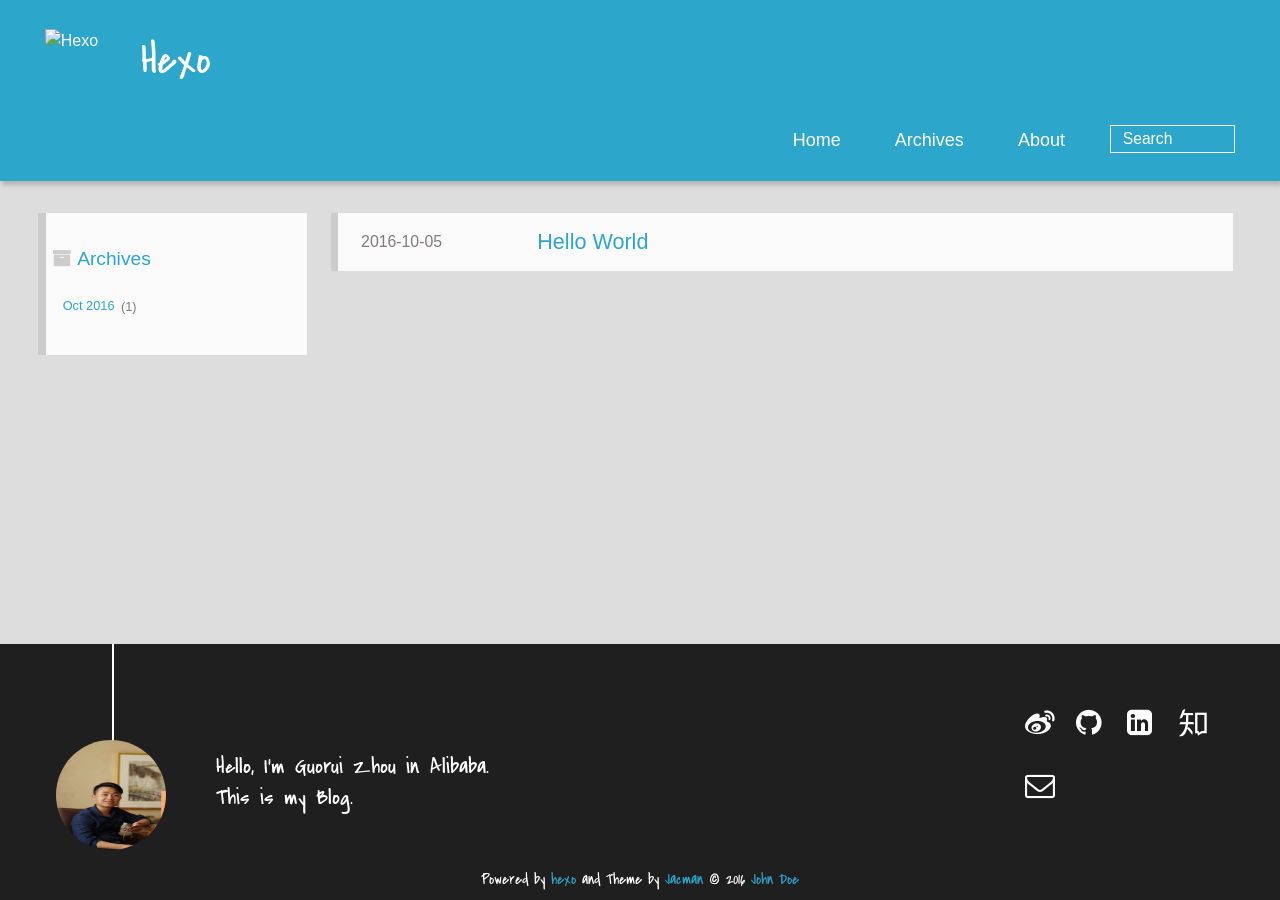
==== archives/index.html @ 60fca4d0 "modify public" ====
<!DOCTYPE HTML>
<html >
<head>
  <meta charset="UTF-8">
  
    <title>Archives | Hexo</title>
    <meta name="viewport" content="width=device-width, initial-scale=1,user-scalable=no">
    
    <meta name="author" content="John Doe">
    

    
    <meta property="og:type" content="website">
<meta property="og:title" content="Hexo">
<meta property="og:url" content="http://yoursite.com/archives/index.html">
<meta property="og:site_name" content="Hexo">
<meta name="twitter:card" content="summary">
<meta name="twitter:title" content="Hexo">

    
    <link rel="alternative" href="/atom.xml" title="Hexo" type="application/atom+xml">
    
    
    <link rel="icon" href="/img/favicon.ico">
    
    
    <link rel="apple-touch-icon" href="/img/jacman.jpg">
    <link rel="apple-touch-icon-precomposed" href="/img/jacman.jpg">
    
    <link rel="stylesheet" href="/css/style.css">
</head>

    <body>
      <header>
        
<div>
		
			<div id="imglogo">
				<a href="/"><img src="/img/logo.png" alt="Hexo" title="Hexo"/></a>
			</div>
			
			<div id="textlogo">
				<h1 class="site-name"><a href="/" title="Hexo">Hexo</a></h1>
				<h2 class="blog-motto"></h2>
			</div>
			<div class="navbar"><a class="navbutton navmobile" href="#" title="Menu">
			</a></div>
			<nav class="animated">
				<ul>
					<ul>
					 
						<li><a href="/">Home</a></li>
					
						<li><a href="/archives">Archives</a></li>
					
						<li><a href="/about">About</a></li>
					
					<li>
 					
					<form class="search" action="//google.com/search" method="get" accept-charset="utf-8">
						<label>Search</label>
						<input type="search" id="search" name="q" autocomplete="off" maxlength="20" placeholder="Search" />
						<input type="hidden" name="q" value="site:yoursite.com">
					</form>
					
					</li>
				</ul>
			</nav>			
</div>
      </header>
      <div id="container">
        

<div class="archive-title" >
  <h2 class="archive-icon">Archives</h2>
  
  <div class="archiveslist archive-float clearfix">
   <ul class="archive-list"><li class="archive-list-item"><a class="archive-list-link" href="/archives/2016/10/">Oct 2016</a><span class="archive-list-count">1</span></li></ul>
 </div>
  
</div>
<div id="main" class="archive-part clearfix">
  <div id="archive-page">

  <section class="post" itemscope itemprop="blogPost">
  
    <a href="/2016/10/05/hello-world/" title="Hello World" itemprop="url">
  

    <time datetime="2016-10-05T05:30:31.000Z" itemprop="datePublished">2016-10-05</time>


    <h1 itemprop="name">Hello World</h1>

  </a>
</section>


  </div>
</div>

      </div>
      <footer><div id="footer" >
	
	<div class="line">
		<span></span>
		<div class="author"></div>
	</div>
	
	
	<section class="info">
		<p> Hello, I&#39;m Guorui Zhou in Alibaba. <br/>
			This is my Blog.</p>
	</section>
	 
	<div class="social-font" class="clearfix">
		
		<a href="http://weibo.com/3228905747" target="_blank" class="icon-weibo" title="微博"></a>
		
		
		<a href="https://github.com/https://github.com/zhougr1993" target="_blank" class="icon-github" title="github"></a>
		
		
		
		
		
		<a href="https://www.linkedin.com/in/https://www.linkedin.com/in/国睿-周-a357949b" target="_blank" class="icon-linkedin" title="linkedin"></a>
		
		
		
		<a href="http://www.zhihu.com/people/https://www.zhihu.com/people/zhou-guo-rui-25" target="_blank" class="icon-zhihu" title="知乎"></a>
		
		
		
		<a href="mailto:zhougr1993@163.com" target="_blank" class="icon-email" title="Email Me"></a>
		
	</div>
			
		

		<p class="copyright">
		Powered by <a href="http://hexo.io" target="_blank" title="hexo">hexo</a> and Theme by <a href="https://github.com/wuchong/jacman" target="_blank" title="Jacman">Jacman</a> © 2016 
		
		<a href="/about" target="_blank" title="John Doe">John Doe</a>
		
		
		</p>
</div>
</footer>
      <script src="/js/jquery-2.0.3.min.js"></script>
<script src="/js/jquery.imagesloaded.min.js"></script>
<script src="/js/gallery.js"></script>
<script src="/js/jquery.qrcode-0.12.0.min.js"></script>

<script type="text/javascript">
$(document).ready(function(){ 
  $('.navbar').click(function(){
    $('header nav').toggleClass('shownav');
  });
  var myWidth = 0;
  function getSize(){
    if( typeof( window.innerWidth ) == 'number' ) {
      myWidth = window.innerWidth;
    } else if( document.documentElement && document.documentElement.clientWidth) {
      myWidth = document.documentElement.clientWidth;
    };
  };
  var m = $('#main'),
      a = $('#asidepart'),
      c = $('.closeaside'),
      o = $('.openaside');
  c.click(function(){
    a.addClass('fadeOut').css('display', 'none');
    o.css('display', 'block').addClass('fadeIn');
    m.addClass('moveMain');
  });
  o.click(function(){
    o.css('display', 'none').removeClass('beforeFadeIn');
    a.css('display', 'block').removeClass('fadeOut').addClass('fadeIn');      
    m.removeClass('moveMain');
  });
  $(window).scroll(function(){
    o.css("top",Math.max(80,260-$(this).scrollTop()));
  });
  
  $(window).resize(function(){
    getSize(); 
    if (myWidth >= 1024) {
      $('header nav').removeClass('shownav');
    }else{
      m.removeClass('moveMain');
      a.css('display', 'block').removeClass('fadeOut');
      o.css('display', 'none');
        
    }
  });
});
</script>










<link rel="stylesheet" href="/fancybox/jquery.fancybox.css" media="screen" type="text/css">
<script src="/fancybox/jquery.fancybox.pack.js"></script>
<script type="text/javascript">
$(document).ready(function(){ 
  $('.article-content').each(function(i){
    $(this).find('img').each(function(){
      if ($(this).parent().hasClass('fancybox')) return;
      var alt = this.alt;
      if (alt) $(this).after('<span class="caption">' + alt + '</span>');
      $(this).wrap('<a href="' + this.src + '" title="' + alt + '" class="fancybox"></a>');
    });
    $(this).find('.fancybox').each(function(){
      $(this).attr('rel', 'article' + i);
    });
  });
  if($.fancybox){
    $('.fancybox').fancybox();
  }
}); 
</script>



<!-- Analytics Begin -->



<script>
var _hmt = _hmt || [];
(function() {
  var hm = document.createElement("script");
  hm.src = "//hm.baidu.com/hm.js?e6d1f421bbc9962127a50488f9ed37d1";
  var s = document.getElementsByTagName("script")[0]; 
  s.parentNode.insertBefore(hm, s);
})();
</script>



<!-- Analytics End -->

<!-- Totop Begin -->

	<div id="totop">
	<a title="Back to Top"><img src="/img/scrollup.png"/></a>
	</div>
	<script src="/js/totop.js"></script>

<!-- Totop End -->

<!-- MathJax Begin -->
<!-- mathjax config similar to math.stackexchange -->


<!-- MathJax End -->

<!-- Tiny_search Begin -->

<!-- Tiny_search End -->

    </body>
   </html>
---- css/style.css ----
html,
body,
div,
span,
applet,
object,
iframe,
h1,
h2,
h3,
h4,
h5,
h6,
p,
blockquote,
pre,
a,
abbr,
acronym,
address,
big,
cite,
code,
del,
dfn,
em,
img,
ins,
kbd,
q,
s,
samp,
small,
strike,
strong,
sub,
sup,
tt,
var,
dl,
dt,
dd,
ol,
ul,
li,
fieldset,
form,
label,
legend,
table,
caption,
tbody,
tfoot,
thead,
tr,
th,
td {
  margin: 0;
  padding: 0;
  border: 0;
  outline: 0;
  font-weight: inherit;
  font-style: inherit;
  font-family: inherit;
  font-size: 100%;
  vertical-align: baseline;
}
body {
  line-height: 1;
  color: #000;
  background: #fff;
}
ol,
ul {
  list-style: none;
}
table {
  border-collapse: separate;
  border-spacing: 0;
  vertical-align: middle;
}
caption,
th,
td {
  text-align: left;
  font-weight: normal;
  vertical-align: middle;
}
a img {
  border: none;
}
/* custom Font*/
@font-face {
  font-family: "covered_by_your_graceregular";
  font-weight: normal;
  font-style: normal;
  src: url("../font/coveredbyyourgrace-webfont.eot");
  src: url("../font/coveredbyyourgrace-webfont.eot?#iefix") format('embedded-opentype'), url("../font/coveredbyyourgrace-webfont.svg#covered_by_your_graceregular") format('svg'), url("../font/coveredbyyourgrace-webfont.woff") format('woff'), url("../font/coveredbyyourgrace-webfont.ttf") format('truetype');
}
/* icon Font */
@font-face {
  font-family: "FontAwesome";
  font-style: normal;
  font-weight: normal;
  src: url("../font/fontawesome-webfont.eot?v=#4.0.3");
  src: url("../font/fontawesome-webfont.eot?#iefix&v=#4.0.3") format("embedded-opentype"), url("../font/fontawesome-webfont.woff?v=#4.0.3") format("woff"), url("../font/fontawesome-webfont.ttf?v=#4.0.3") format("truetype"), url("../font/fontawesome-webfont.svg#fontawesomeregular?v=#4.0.3") format("svg");
}
@font-face {
  font-family: "fontdiao";
  font-weight: normal;
  font-style: normal;
  src: url("../font/fontdiao.eot");
  src: url("../font/fontdiao.eot?#iefix") format('embedded-opentype'), url("../font/fontdiao.svg#fontdiao") format('svg'), url("../font/fontdiao.woff") format('woff'), url("../font/fontdiao.ttf") format('truetype');
}
/* Public style */
* {
  -webkit-margin-before: 0;
  -webkit-margin-after: 0;
}
body {
  background: #ddd;
  font-family: "Helvetica Neue", "Helvetica", "Microsoft YaHei", "WenQuanYi Micro Hei", Arial, sans-serif;
  font-size: 100%;
  color: #817c7c;
  line-height: 1.5;
  min-height: 100vh;
  display: -webkit-flex;
  display: -webkit-box;
  display: -moz-box;
  display: -webkit-flex;
  display: -ms-flexbox;
  display: box;
  display: flex;
  -webkit-flex-direction: column;
  -webkit-box-orient: vertical;
  -moz-box-orient: vertical;
  -o-box-orient: vertical;
  -webkit-flex-direction: column;
  -ms-flex-direction: column;
  flex-direction: column;
}
iframe {
  margin-top: 10px;
}
small {
  font-size: 80%;
}
sub,
sup {
  font-size: 75%;
  line-height: 0;
  position: relative;
  vertical-align: baseline;
}
sup {
  top: -0.5em;
  padding-left: 0.3em;
}
sub {
  bottom: -0.25em;
}
a {
  text-decoration: none;
  color: #817c7c;
}
a:hover,
a:focus {
  outline: 0;
  text-decoration: none;
  -webkit-transition: color 0.25s, background 0.5s;
  -moz-transition: color 0.25s, background 0.5s;
  -o-transition: color 0.25s, background 0.5s;
  -ms-transition: color 0.25s, background 0.5s;
  transition: color 0.25s, background 0.5s;
}
a:hover:before {
  -webkit-transition: color 0.25s, background 0.5s;
  -moz-transition: color 0.25s, background 0.5s;
  -o-transition: color 0.25s, background 0.5s;
  -ms-transition: color 0.25s, background 0.5s;
  transition: color 0.25s, background 0.5s;
}
input:focus {
  outline: none;
}
input,
button {
  margin: 0;
  padding: 0;
}
input::-moz-focus-inner,
button::-moz-focus-inner {
  border: 0;
  padding: 0;
}
h1 {
  font-size: 1.5em;
}
.fa {
  display: inline-block;
  font-family: FontAwesome;
  font-style: normal;
  font-weight: normal;
  line-height: 1;
  -webkit-font-smoothing: antialiased;
  -moz-osx-font-smoothing: grayscale;
}
.clearfix {
  zoom: 1;
}
.clearfix:before,
.clearfix:after {
  content: "";
  display: table;
}
.clearfix:after {
  clear: both;
}
::-webkit-input-placeholder {
  color: #fff;
  padding: 2px 0 0 4px;
}
::-moz-placeholder {
  color: #fff;
  padding: 2px 0 0 4px;
}
:-ms-input-placeholder {
  color: #fff;
  padding: 2px 0 0 4px;
}
::-webkit-input-placeholder::before {
  font-family: "FontAwesome";
  -webkit-font-smoothing: antialiased;
  -moz-osx-font-smoothing: grayscale;
  content: "\f002";
  padding-right: 4px;
}
::-moz-placeholder:before {
  font-family: "FontAwesome";
  -webkit-font-smoothing: antialiased;
  -moz-osx-font-smoothing: grayscale;
  content: "\f002";
  padding-right: 4px;
}
:-ms-input-placeholder::before {
  font-family: "FontAwesome";
  -webkit-font-smoothing: antialiased;
  -moz-osx-font-smoothing: grayscale;
  content: "\f002";
  padding-right: 4px;
}
input[type="search"]::-webkit-search-cancel-button,
input[type="search"]::-webkit-search-decoration {
  -webkit-appearance: none;
}
::-webkit-search-cancel-button:after {
  font-family: "FontAwesome";
  -webkit-font-smoothing: antialiased;
  -moz-osx-font-smoothing: grayscale;
  content: '\f00d';
  color: #fff;
  padding-right: 4px;
}
/* css3 animate */
.animated {
  -webkit-animation-fill-mode: both;
  -moz-animation-fill-mode: both;
  -o-animation-fill-mode: both;
  -ms-animation-fill-mode: both;
  animation-fill-mode: both;
  -webkit-animation-duration: 1s;
  -moz-animation-duration: 1s;
  -o-animation-duration: 1s;
  -ms-animation-duration: 1s;
  animation-duration: 1s;
}
@-webkit-keyframes fadeIn {
  0% {
    opacity: 0;
    -ms-filter: "progid:DXImageTransform.Microsoft.Alpha(Opacity=0)";
    filter: alpha(opacity=0);
  }
  100% {
    opacity: 1;
    -ms-filter: none;
    filter: none;
  }
}
.fadeIn {
  -webkit-animation-name: fadeIn;
  -moz-animation-name: fadeIn;
  -o-animation-name: fadeIn;
  -ms-animation-name: fadeIn;
  animation-name: fadeIn;
}
.fadeOut {
  -webkit-animation-name: fadeOut;
  -moz-animation-name: fadeOut;
  -o-animation-name: fadeOut;
  -ms-animation-name: fadeOut;
  animation-name: fadeOut;
}
@-moz-keyframes fadeInDown {
  0% {
    opacity: 0;
    -ms-filter: "progid:DXImageTransform.Microsoft.Alpha(Opacity=0)";
    filter: alpha(opacity=0);
    -webkit-transform: translateY(-20px);
    -moz-transform: translateY(-20px);
    -o-transform: translateY(-20px);
    -ms-transform: translateY(-20px);
    transform: translateY(-20px);
  }
  100% {
    opacity: 1;
    -ms-filter: none;
    filter: none;
    -webkit-transform: translateY(0);
    -moz-transform: translateY(0);
    -o-transform: translateY(0);
    -ms-transform: translateY(0);
    transform: translateY(0);
  }
}
@-webkit-keyframes fadeInDown {
  0% {
    opacity: 0;
    -ms-filter: "progid:DXImageTransform.Microsoft.Alpha(Opacity=0)";
    filter: alpha(opacity=0);
    -webkit-transform: translateY(-20px);
    -moz-transform: translateY(-20px);
    -o-transform: translateY(-20px);
    -ms-transform: translateY(-20px);
    transform: translateY(-20px);
  }
  100% {
    opacity: 1;
    -ms-filter: none;
    filter: none;
    -webkit-transform: translateY(0);
    -moz-transform: translateY(0);
    -o-transform: translateY(0);
    -ms-transform: translateY(0);
    transform: translateY(0);
  }
}
@-o-keyframes fadeInDown {
  0% {
    opacity: 0;
    -ms-filter: "progid:DXImageTransform.Microsoft.Alpha(Opacity=0)";
    filter: alpha(opacity=0);
    -webkit-transform: translateY(-20px);
    -moz-transform: translateY(-20px);
    -o-transform: translateY(-20px);
    -ms-transform: translateY(-20px);
    transform: translateY(-20px);
  }
  100% {
    opacity: 1;
    -ms-filter: none;
    filter: none;
    -webkit-transform: translateY(0);
    -moz-transform: translateY(0);
    -o-transform: translateY(0);
    -ms-transform: translateY(0);
    transform: translateY(0);
  }
}
@keyframes fadeInDown {
  0% {
    opacity: 0;
    -ms-filter: "progid:DXImageTransform.Microsoft.Alpha(Opacity=0)";
    filter: alpha(opacity=0);
    -webkit-transform: translateY(-20px);
    -moz-transform: translateY(-20px);
    -o-transform: translateY(-20px);
    -ms-transform: translateY(-20px);
    transform: translateY(-20px);
  }
  100% {
    opacity: 1;
    -ms-filter: none;
    filter: none;
    -webkit-transform: translateY(0);
    -moz-transform: translateY(0);
    -o-transform: translateY(0);
    -ms-transform: translateY(0);
    transform: translateY(0);
  }
}
body >header {
  width: 100%;
  -webkit-box-shadow: 2px 4px 5px rgba(3,3,3,0.2);
  box-shadow: 2px 4px 5px rgba(3,3,3,0.2);
  background: url("../") center #2ca6cb;
  color: #fff;
  padding: 1em 0 0.8em;
}
@media only screen and (min-width: 1024px) {
  body >header {
    padding: 1.8em 0 1.5em;
  }
}
body >header >div {
  width: 95%;
  margin: 0 auto;
  position: relative;
  overflow: hidden;
}
@media only screen and (min-width: 1024px) {
  body >header >div {
    width: 93%;
  }
}
body >header a {
  display: block;
  color: #fff;
}
#imglogo {
  float: left;
  width: 4em;
  height: 4em;
}
@media only screen and (min-width: 768px) {
  #imglogo {
    width: 5em;
  }
}
@media only screen and (min-width: 1024px) {
  #imglogo {
    width: 5.5em;
  }
}
#imglogo img {
  width: 4em;
}
@media only screen and (min-width: 768px) {
  #imglogo img {
    width: 5em;
  }
}
@media only screen and (min-width: 1024px) {
  #imglogo img {
    width: 5.5em;
  }
}
#textlogo {
  float: left;
  width: 75%;
  margin-left: 0.5em;
}
#textlogo h1.site-name {
  width: 86%;
  font-family: "covered_by_your_graceregular";
  font-size: 200%;
  line-height: 1.5;
  -webkit-font-smoothing: antialiased;
  -moz-osx-font-smoothing: grayscale;
}
@media only screen and (min-width: 768px) {
  #textlogo h1.site-name {
    font-size: 240%;
  }
}
@media only screen and (min-width: 1024px) {
  #textlogo h1.site-name {
    font-size: 280%;
  }
}
#textlogo h2.blog-motto {
  font-size: 0.7em;
  font-weight: normal;
}
@media only screen and (min-width: 768px) {
  #textlogo h2.blog-motto {
    font-size: 100%;
  }
}
@media only screen and (min-width: 1024px) {
  #textlogo h2.blog-motto {
    font-size: 110%;
  }
}
.navbar {
  position: absolute;
  width: 2em;
  right: 0em;
  top: 1em;
  padding: 0.5em;
}
@media only screen and (min-width: 1024px) {
  .navbar {
    display: none;
  }
}
.navbutton::before {
  font-family: "FontAwesome";
  -webkit-font-smoothing: antialiased;
  -moz-osx-font-smoothing: grayscale;
  content: "\f0c9";
}
.navmobile::before {
  padding-left: 1em;
}
header nav {
  float: left;
  width: 100%;
  font-size: 112.5%;
  padding-top: 0.5em;
  max-height: 0.01em;
  -webkit-transition: max-height 1s ease-out;
  -moz-transition: max-height 1s ease-out;
  -o-transition: max-height 1s ease-out;
  -ms-transition: max-height 1s ease-out;
  transition: max-height 1s ease-out;
}
@media only screen and (min-width: 568px) {
  header nav {
    width: 50%;
  }
}
@media only screen and (min-width: 1024px) {
  header nav {
    float: right;
    width: auto;
    margin-top: 1em;
    max-height: none;
  }
}
@media only screen and (min-width: 1024px) {
  header nav ul {
    float: right;
  }
}
@media only screen and (min-width: 1024px) {
  header nav ul li {
    float: left;
  }
}
header nav ul li a {
  padding: 0.2em 0 0.2em 1em;
}
@media only screen and (min-width: 1024px) {
  header nav ul li a {
    padding: 0.2em 1.5em;
  }
}
header nav ul li a:hover {
  background: #1b7f9e;
  color: #e9cd4c;
}
.shownav {
  max-height: 40em;
}
.search {
  padding: 0.1em 0 0 1em;
}
.search input {
  -webkit-appearance: textfield;
  font-size: 0.87em;
  line-height: 1.7;
  border: 1px solid #fff;
  color: #fff;
  background: transparent;
  width: 80%;
  padding-left: 0.5em;
}
@media only screen and (min-width: 1024px) {
  .search input {
    width: 8em;
    -webkit-transition: 0.5s width;
    -moz-transition: 0.5s width;
    -o-transition: 0.5s width;
    -ms-transition: 0.5s width;
    transition: 0.5s width;
  }
  .search input:focus {
    width: 15em;
  }
}
.search label {
  display: none;
}
/* index layout */
#container {
  -webkit-flex: 1;
  width: 95%;
  margin: 0 auto;
  overflow: hidden;
}
@media only screen and (min-width: 768px) {
  #container {
    width: 96%;
  }
}
@media only screen and (min-width: 1024px) {
  #container {
    width: 94%;
  }
}
@media only screen and (min-width: 1560px) {
  #container {
    width: 82%;
  }
}
#main {
  margin: 1em 0 0;
  line-height: 1.8;
}
@media only screen and (min-width: 1024px) {
  #main {
    margin: 2em 0 0;
    width: 75%;
    float: left;
    -webkit-transition: margin 0.5s ease-out;
    -moz-transition: margin 0.5s ease-out;
    -o-transition: margin 0.5s ease-out;
    -ms-transition: margin 0.5s ease-out;
    transition: margin 0.5s ease-out;
  }
}
#main section.post {
  background: #fafafa;
  margin-bottom: 0.125em;
}
#main section.post a {
  display: block;
  border-left: 0.5em solid #ccc;
  -webkit-transition: border-left 0.45s;
  -moz-transition: border-left 0.45s;
  -o-transition: border-left 0.45s;
  -ms-transition: border-left 0.45s;
  transition: border-left 0.45s;
  padding: 0.5em;
}
@media only screen and (min-width: 768px) {
  #main section.post a {
    padding: 1em;
  }
}
#main section.post a:hover {
  border-left: 0.5em solid #2ca6cb;
}
#main section.post a h1 {
  color: #2ca6cb;
  line-height: 2;
}
#main section.post a p {
  color: #817c7c;
}
#main section.post a time {
  color: #817c7c;
  display: block;
  margin: 0.5em 0;
  font-size: 0.9em;
}
#main article.post-expand {
  background: #fafafa;
  margin-bottom: 3.5em;
}
#main article.post-expand .img-logo {
  max-width: 180px;
  max-height: 96px;
  display: block !important;
  margin-right: 0.7em;
  margin-left: 0.7em;
  padding: 0;
  float: right;
  clear: right;
}
#main article.post-expand .img-topic {
  max-width: 300px;
  max-height: 1800px;
  display: block !important;
  margin-left: 0.7em;
  margin-right: 0.7em;
  padding: 0;
  float: right;
  clear: right;
}
#main article.post-expand .article-more-link a {
  display: inline-block;
  line-height: 1em;
  padding: 6px 15px;
  border-radius: 15px;
  background: #ddd;
  color: #817c7c;
  text-decoration: none;
}
#main article.post-expand .article-more-link a:hover {
  background: #2ca6cb;
  color: #fff;
  text-decoration: none;
}
#archive-page section.post a {
  font-size: 0.9em;
  padding: 0.5em !important;
}
@media only screen and (min-width: 768px) {
  #archive-page section.post a time {
    padding-left: 1em;
  }
}
.moveMain {
  margin-left: 10% !important;
}
.unexpand .prev {
  border-left: 0.5em solid #ccc;
}
.unexpand .prev:hover {
  border-left: 0.5em solid #2ca6cb;
}
#page-nav {
  background: #fafafa;
  text-align: center;
  overflow: hidden;
}
#page-nav a {
  display: inline-block;
  padding: 0.5em 1em;
}
#page-nav a {
  color: #2ca6cb;
}
#page-nav a:hover {
  background: #ccc;
  color: #2ca6cb;
}
#page-nav .prev {
  float: left;
  -webkit-transition: border-left 0.5s;
  -moz-transition: border-left 0.5s;
  -o-transition: border-left 0.5s;
  -ms-transition: border-left 0.5s;
  transition: border-left 0.5s;
}
#page-nav .prev span:before {
  font-family: "FontAwesome";
  -webkit-font-smoothing: antialiased;
  -moz-osx-font-smoothing: grayscale;
  content: "\f053";
  padding-right: 0.5em;
}
#page-nav .next {
  float: right;
}
#page-nav .next span:before {
  font-family: "FontAwesome";
  -webkit-font-smoothing: antialiased;
  -moz-osx-font-smoothing: grayscale;
  content: "\f054";
  padding-left: 0.5em;
}
#page-nav .page-number {
  display: none;
  padding: 0.5em 1em;
}
@media only screen and (min-width: 768px) {
  #page-nav .page-number {
    display: inline-block;
  }
}
#page-nav .current {
  color: #b8b8b8;
  font-weight: bold;
}
#page-nav .space {
  color: #2ca6cb;
}
/* page layout */
@media only screen and (min-width: 1024px) {
  .page {
    margin-left: 10% !important;
  }
}
/* archive layout */
.category-icon:before,
.tag-icon:before,
.archive-icon:before {
  font-family: "FontAwesome";
  -webkit-font-smoothing: antialiased;
  -moz-osx-font-smoothing: grayscale;
  color: #ccc;
  font-size: 100%;
  padding-right: 0.3em;
}
.category-icon:before {
  content: "\f07b";
}
.tag-icon:before {
  content: "\f02c";
}
.archive-icon:before {
  content: "\f187";
}
.archive-title {
  margin: 1em 0;
  padding: 2em;
  background: #fafafa;
  border-left: 0.5em solid #ccc;
}
@media only screen and (min-width: 1024px) {
  .archive-title {
    margin: 2em 0;
    width: 18.5%;
    padding-left: 0.5%;
    float: left;
  }
}
.archive-title h2 {
  width: 90%;
  color: #2ca6cb;
  font-size: 120%;
}
.archive-title a {
  color: #2ca6cb;
  -webkit-transition: color 0.5s;
  -moz-transition: color 0.5s;
  -o-transition: color 0.5s;
  -ms-transition: color 0.5s;
  transition: color 0.5s;
}
.archive-title a:hover {
  color: #2ca6cb;
  -webkit-transition: color 0.5s;
  -moz-transition: color 0.5s;
  -o-transition: color 0.5s;
  -ms-transition: color 0.5s;
  transition: color 0.5s;
}
.current {
  color: #ea6753 !important;
}
@media only screen and (min-width: 768px) {
  .archive-part {
    min-height: 200px;
  }
}
@media only screen and (min-width: 1024px) {
  .archive-part {
    float: right;
    margin-left: 2% !important;
  }
}
.archive-part section.post {
  width: 100%;
}
.archive-part section.post time {
  font-size: 1.1em !important;
  float: left;
}
@media only screen and (max-width: 568px) {
  .archive-part section.post time {
    width: 100%;
  }
}
@media only screen and (min-width: 568px) {
  .archive-part section.post time {
    width: 20%;
  }
}
@media only screen and (min-width: 768px) {
  .archive-nav {
    width: 100%;
    float: left;
    margin-top: 1em;
  }
}
/* tags&categories layout */
.all-list-box {
  min-height: 400px;
}
.post,
.page,
.link,
.photo {
  background: #fafafa;
}
.post a,
.page a,
.link a,
.photo a {
  color: #2ca6cb;
}
.post a:hover,
.page a:hover,
.link a:hover,
.photo a:hover {
  color: #ea6753;
}
@media only screen and (min-width: 768px) {
  article header.article-info {
    border-bottom: 1px solid #dbdbdb;
  }
}
article header.article-info >h1 {
  padding: 0.2em 3%;
  font-size: 170%;
  line-height: 1.5;
  word-wrap: break-word;
  word-break: normal;
  -webkit-font-smoothing: antialiased;
  -moz-osx-font-smoothing: grayscale;
  border-left: 5px solid #2ca6cb;
}
@media only screen and (min-width: 1024px) {
  article header.article-info >h1 {
    font-size: 200%;
    padding-top: 0.3em;
  }
}
article header.article-info >p.article-author {
  padding: 0.3em 4% 0.3em 0;
  text-align: right;
  border-bottom: 1px solid #dbdbdb;
}
@media only screen and (min-width: 768px) {
  article header.article-info >p.article-author {
    float: right;
    border-bottom: none;
  }
}
article header.article-info >p.article-time {
  padding-top: 0.5em;
  font-size: 0.8em;
  text-align: center;
  margin-bottom: -2.7em;
}
@media only screen and (min-width: 768px) {
  article header.article-info >p.article-time {
    float: right;
    margin-right: 1em;
    padding-top: 0.1em;
    font-size: 0.9em;
  }
}
article header.article-info >p.article-time:before {
  font-family: "FontAwesome";
  font-size: 130%;
  content: "\f017";
  -webkit-font-smoothing: antialiased;
  -moz-osx-font-smoothing: grayscale;
}
article .article-content {
  padding: 1.5em 4%;
  color: #413f3f;
  font-size: 100%;
}
article .article-content:before,
article .article-content:after {
  content: "";
  display: block;
  clear: both;
}
article .article-content .kb {
  padding: 0.1em 0.6em;
  border: 1px solid #ccc;
  background-color: code-color;
  color: #8f8f8f;
  -webkit-box-shadow: 0 1px 0 rgba(0,0,0,0.2), 0 0 0 2px #fff inset;
  box-shadow: 0 1px 0 rgba(0,0,0,0.2), 0 0 0 2px #fff inset;
  border-radius: 3px;
  display: inline-block;
  margin: 0 0.1em;
  text-shadow: 0 1px 0 #fff;
  line-height: 1.5;
  white-space: nowrap;
}
article .article-content h1,
article .article-content h2 {
  font-size: 180%;
  line-height: 1.2em;
  padding-bottom: 0.3em;
  margin-top: 1.5em;
  border-bottom: 2px solid #dbdbdb;
}
article .article-content h3 {
  font-size: 140%;
  line-height: 1em;
  margin-top: 1.3em;
}
article .article-content h4,
article .article-content h5,
article .article-content h6 {
  font-size: 140%;
}
article .article-content h1,
article .article-content h2,
article .article-content h3,
article .article-content h4,
article .article-content h5,
article .article-content h6 {
  color: #333;
  -webkit-font-smoothing: antialiased;
  -moz-osx-font-smoothing: grayscale;
}
article .article-content h1 >code,
article .article-content h2 >code,
article .article-content h3 >code,
article .article-content h4 >code,
article .article-content h5 >code,
article .article-content h6 >code {
  color: #a3a3a3;
}
article .article-content hr {
  border: 1px solid #dbdbdb;
}
article .article-content strong {
  font-weight: bold;
}
article .article-content em {
  font-style: italic;
}
article .article-content acronym,
article .article-content abbr {
  border-bottom: 1px dotted;
}
article .article-content blockquote {
  border-left: 0.2em solid #2ca6cb;
  margin: 0.65em 0 0.65em 1%;
  padding-left: 1%;
  line-height: 1.5;
  font-size: 100%;
  color: #808080;
}
article .article-content blockquote footer {
  background: #fafafa;
  padding: 0;
  margin: 0;
  font-size: 80%;
  line-height: 1em;
}
article .article-content blockquote cite {
  font-style: italic;
  padding-left: 0.5em;
}
article .article-content ul,
article .article-content ol {
  padding-left: 1.5em;
  font-size: 100%;
  padding-top: 0.7em;
}
@media only screen and (min-width: 768px) {
  article .article-content ul,
  article .article-content ol {
    padding-left: 1.5em;
  }
}
article .article-content ul li {
  list-style: disc;
  text-align: match-parent;
}
article .article-content ol li {
  list-style-type: decimal;
}
article .article-content dl dt {
  font-weight: blod;
}
article .article-content ul li>code,
article .article-content ol li>code,
article .article-content p code,
article .article-content strong code,
article .article-content em code,
article .article-content table th>code,
article .article-content table td>code {
  font-family: Monaco, Menlo, Consolas, Courier New, monospace;
  background: #eee;
  color: #d14;
  border: 1px solid #d6d6d6;
  padding: 0 5px;
  margin: 0 2px;
  font-size: 90%;
  white-space: nowrap;
  text-shadow: 0 1px #fff;
  -webkit-border-radius: 0.25em;
  border-radius: 0.25em;
}
article .article-content p {
  line-height: 1.5;
  margin-top: 0.7em;
}
@media only screen and (min-width: 1024px) {
  article .article-content p {
    margin-top: 1em;
  }
}
article .article-content img,
article .article-content video,
article .article-content figure img {
  max-width: 100%;
  height: auto;
  vertical-align: middle;
  padding-top: 0.5em;
}
@media only screen and (min-width: 1024px) {
  article .article-content img,
  article .article-content video,
  article .article-content figure img {
    padding-top: 0.7em;
  }
}
article .article-content .img-topic,
article .article-content .img-logo {
  display: none;
}
article .article-content .img-center {
  display: block;
  margin: auto;
}
article .article-content .img-shadow {
  -webkit-box-shadow: 0 0 2px 3px #ddd;
  box-shadow: 0 0 2px 3px #ddd;
}
article .article-content figcaption,
article .article-content .caption {
  display: block;
  margin-top: 0.3em;
  color: #808080;
  position: relative;
  font-size: 0.9em;
  padding-left: 1.3em;
}
article .article-content figcaption:before,
article .article-content .caption:before {
  content: '\f040';
  position: absolute;
  font: 0.9em "FontAwesome";
  position: absolute;
  left: 0;
  top: 0.3em;
}
article .article-content .video-container {
  position: relative;
  padding-top: 56%;
  height: 0;
  overflow: hidden;
}
article .article-content .video-container iframe,
article .article-content .video-container object,
article .article-content .video-container embed {
  position: absolute;
  top: 0;
  left: 0;
  width: 100%;
  height: 100%;
  margin-top: 0;
}
article .article-content table {
  max-width: 100%;
  border-collapse: collapse;
  border-spacing: 0;
  margin-top: 1em;
}
article .article-content table th {
  font-weight: bold;
  border-bottom: 2px solid #dbdbdb;
  padding: 0.5em;
  line-height: 1.3em;
}
article .article-content table td {
  border-bottom: 1px solid #dbdbdb;
  padding: 0.5em;
  line-height: 1.3em;
}
article .article-content .pullquote {
  text-align: left;
  width: 45%;
  margin: 0;
  border: none;
}
article .article-content .left {
  margin-left: 0.5em;
  margin-right: 1em;
  float: left;
}
article .article-content .right {
  margin-right: 0.5em;
  margin-left: 1em;
  float: right;
}
footer.article-footer {
  background: #fafafa;
  padding: 0 4%;
  margin: 0;
  border-top: 1px solid #dbdbdb;
}
.article-share {
  float: right;
  width: 100%;
}
@media only screen and (min-width: 568px) {
  .article-share {
    width: 60%;
  }
}
@media only screen and (min-width: 768px) {
  .article-share {
    width: 16.5em;
  }
}
.article-share .share-jiathis {
  padding: 0.5em 0;
  margin-top: 0.3em;
}
.share span {
  float: right;
  height: 3em;
  width: 1em;
  margin-right: 0.5em;
  position: relative;
  color: #d6d6d6;
}
.share span:before {
  font-family: "FontAwesome";
  content: "\f064";
  font-size: 1em;
  -webkit-font-smoothing: antialiased;
  -moz-osx-font-smoothing: grayscale;
  width: 1.5em;
  height: 1.5em;
  position: absolute;
  top: 50%;
  left: 50%;
  margin-top: -0.75em;
  margin-left: -0.75em;
}
.share a {
  float: right;
  width: 3em;
  height: 3em;
  display: block;
  position: relative;
}
.share a:before {
  font-size: 1.2em;
  font-family: "FontAwesome";
  text-align: center;
  color: #817c7c;
  -webkit-font-smoothing: antialiased;
  -moz-osx-font-smoothing: grayscale;
  width: 1.5em;
  height: 1.5em;
  position: absolute;
  top: 50%;
  left: 50%;
  margin-top: -0.75em;
  margin-left: -0.75em;
}
.share a:hover:before {
  color: #fff;
}
.article-share-twitter:before {
  content: "\f099";
}
.article-share-twitter:hover {
  background: #00aced;
  text-shadow: 0 1px #008abe;
}
.article-share-facebook:before {
  content: "\f09a";
}
.article-share-facebook:hover {
  background: #3b5998;
  text-shadow: 0 1px #2f477a;
}
.article-share-weibo:before {
  content: "\f18a";
}
.article-share-weibo:hover {
  background: #c64d3e;
  text-shadow: 0 1px #a13c2f;
}
.article-share-qrcode:before {
  font-family: "fontdiao" !important;
  content: "\f132";
}
.article-share-qrcode:hover {
  background: #49ae0f;
  text-shadow: 0 1px #3a8b0c;
}
.article-share-renren:before {
  content: "\f18b";
}
.article-share-renren:hover {
  background: #369;
  text-shadow: 0 1px #29527a;
}
.article-back-to-top:before {
  content: "\f062";
}
.article-back-to-top:hover {
  background: #762c54;
  text-shadow: 0 1px #5e2343;
}
.hoverqrcode {
  background: #fff;
  border: 3px solid #2ca6cb;
  border-radius: 10px;
  display: inline-block;
  position: absolute;
}
.overlay {
  display: none !important;
}
.comments-count {
  color: #d6d6d6;
  margin-top: 0.3em;
  padding: 0.5em 0;
  float: right;
}
.comments-count span:before {
  font-family: "FontAwesome";
  -webkit-font-smoothing: antialiased;
  -moz-osx-font-smoothing: grayscale;
  content: "\f075";
}
@media only screen and (max-width: 568px) {
  .comments-count {
    float: left;
  }
}
.comments-count-link {
  padding: 0.5em;
  margin: 0 0.3em;
}
.comments-count-link:hover {
  color: #fff !important;
  background: #2ca6cb;
}
.article-tags,
.article-categories {
  padding: 0.5em 0;
  float: left;
/**width 100%**/
}
@media only screen and (max-width: 568px) {
  .article-tags,
  .article-categories {
    margin-right: 1em !important;
  }
}
.article-tags {
  color: #d6d6d6;
}
@media only screen and (max-width: 568px) {
  .article-tags {
    margin-left: 0;
  }
}
.article-tags span {
  position: relative;
  float: left;
  width: 1em;
  height: 2em;
  margin-right: 0.5em;
}
.article-tags span:before {
  font-family: "FontAwesome";
  -webkit-font-smoothing: antialiased;
  -moz-osx-font-smoothing: grayscale;
  width: 1.2em;
  height: 1.2em;
  position: absolute;
  top: 50%;
  left: 50%;
  margin-top: -0.6em;
  margin-left: -0.6em;
  content: "\f02c";
}
.article-tags a {
  float: left;
  padding: 0 0.3em;
  margin: 0.3em;
  background: #e6e6e6;
}
.article-tags a:hover {
  color: #fff;
  background: #2ca6cb;
}
.article-categories {
  color: #d6d6d6;
  margin-top: 0.3em;
  margin-right: 3em;
}
.article-categories span:before {
  font-family: "FontAwesome";
  -webkit-font-smoothing: antialiased;
  -moz-osx-font-smoothing: grayscale;
  content: "\f07b";
}
.article-category-link {
  padding: 0.5em;
  margin: 0 0.3em;
}
.article-category-link:hover {
  color: #fff !important;
  background: #2ca6cb;
}
.article-nav {
  padding: 0 10%;
}
@media only screen and (min-width: 768px) {
  .article-nav {
    padding: 0 4%;
  }
}
.article-nav strong {
  font-size: 1em;
  font-weight: bold;
}
.article-nav a {
  display: block;
  overflow: hidden;
}
.article-nav .prev a:hover,
.article-nav .next a:hover {
  background: #2ca6cb;
  color: #fff;
}
.article-nav .prev {
  width: 100%;
  float: left;
}
.article-nav .prev strong {
  padding-left: 1.8em;
}
.article-nav .prev span:before {
  font-family: "FontAwesome";
  -webkit-font-smoothing: antialiased;
  -moz-osx-font-smoothing: grayscale;
  content: "\f053";
  padding-right: 0.5em;
}
@media only screen and (min-width: 768px) {
  .article-nav .prev {
    width: 45%;
    float: left;
  }
}
.article-nav .next {
  width: 100%;
  float: left;
  text-align: left;
}
.article-nav .next strong {
  padding-left: 1.5em;
}
.article-nav .next span:before {
  font-family: "FontAwesome";
  -webkit-font-smoothing: antialiased;
  -moz-osx-font-smoothing: grayscale;
  content: "\f054";
  padding-right: 0.5em;
}
@media only screen and (min-width: 768px) {
  .article-nav .next {
    width: 45%;
    float: right;
    text-align: right;
  }
  .article-nav .next strong {
    padding-right: 1.8em;
  }
  .article-nav .next span:before {
    content: none;
  }
  .article-nav .next span:after {
    font-family: "FontAwesome";
    -webkit-font-smoothing: antialiased;
    -moz-osx-font-smoothing: grayscale;
    content: "\f054";
    padding-left: 0.5em;
  }
}
section.comment {
  padding: 0 4%;
  margin: 1em 0;
}
.toc-article {
  background: #eee;
  margin: 1.6em 0 0 2em;
  padding: 1em;
  -webkit-border-radius: 4px;
  border-radius: 4px;
  border: 1px solid #ddd;
}
.toc-article strong {
  padding: 0.3em 0;
}
.toc-article ul li {
  list-style: disc;
  text-align: match-parent;
  margin: 0.5em 0;
}
.toc-article ol li {
  list-style-type: decimal;
  margin: 0.5em 0;
}
#toc {
  line-height: 1.3em;
  font-size: 0.8em;
  float: right;
}
#toc .toc {
  padding: 0;
}
#toc .toc li {
  list-style-type: none;
}
#toc .toc-child {
  padding-left: 1.5em;
  padding-top: 0;
}
#toc.toc-aside {
  display: none;
  width: 13%;
  position: fixed;
  right: 2%;
  top: 320px;
  overflow: hidden;
  line-height: 1.5em;
  font-size: 1em;
  color: #333;
  opacity: 0.6;
  -ms-filter: "progid:DXImageTransform.Microsoft.Alpha(Opacity=60)";
  filter: alpha(opacity=60);
  -webkit-transition: opacity 1s ease-out;
  -moz-transition: opacity 1s ease-out;
  -o-transition: opacity 1s ease-out;
  -ms-transition: opacity 1s ease-out;
  transition: opacity 1s ease-out;
}
#toc.toc-aside strong {
  padding: 0.3em 0;
  color: #817c7c;
}
#toc.toc-aside:hover {
  -webkit-transition: opacity 0.3s ease-out;
  -moz-transition: opacity 0.3s ease-out;
  -o-transition: opacity 0.3s ease-out;
  -ms-transition: opacity 0.3s ease-out;
  transition: opacity 0.3s ease-out;
  opacity: 1;
  -ms-filter: none;
  filter: none;
}
#toc.toc-aside a {
  -webkit-transition: color 1s ease-out;
  -moz-transition: color 1s ease-out;
  -o-transition: color 1s ease-out;
  -ms-transition: color 1s ease-out;
  transition: color 1s ease-out;
}
#toc.toc-aside a:hover {
  color: #2ca6cb;
  -webkit-transition: color 0.3s ease-out;
  -moz-transition: color 0.3s ease-out;
  -o-transition: color 0.3s ease-out;
  -ms-transition: color 0.3s ease-out;
  transition: color 0.3s ease-out;
}
.active {
  color: #2ca6cb !important;
}
.openaside {
  display: none;
  position: fixed;
  right: 7.5%;
  top: 260px;
}
.openaside a {
  display: block;
  color: #fff;
  border: 1px solid #fff;
  border-radius: 5px;
  background: #2ca6cb;
  padding: 0.2em 0.55em;
}
.openaside a::before {
  font-family: "FontAwesome";
  -webkit-font-smoothing: antialiased;
  -moz-osx-font-smoothing: grayscale;
  content: "\f0c9";
}
.closeaside {
  display: none;
}
.closeaside a {
  color: #2ca6cb;
}
.closeaside a:hover {
  color: #2ca6cb;
}
.closeaside a::before {
  font-family: "FontAwesome";
  -webkit-font-smoothing: antialiased;
  -moz-osx-font-smoothing: grayscale;
  content: "\f0c9";
}
@media only screen and (min-width: 1024px) {
  .closeaside {
    display: block;
    position: absolute;
    right: 25px;
    top: 22px;
  }
}
#asidepart {
  background: #fafafa;
  margin: 1em 0 0;
  padding: 0.5em 2% 1em;
}
@media only screen and (min-width: 1024px) {
  #asidepart {
    position: relative;
    float: left;
    width: 18%;
    margin: 2em 0 0 3%;
  }
}
.asidetitle {
  font-size: 1.1em;
  color: #2ca6cb;
  padding: 0 0 0.3125em 0;
  border-bottom: 0.1875em solid #ccc;
}
.asidetitle a {
  color: #2ca6cb;
}
.asidetitle a:hover {
  color: #2ca6cb;
  -webkit-transition: color 0.5s;
  -moz-transition: color 0.5s;
  -o-transition: color 0.5s;
  -ms-transition: color 0.5s;
  transition: color 0.5s;
}
@media only screen and (min-width: 768px) {
  .categorieslist {
    width: 45%;
    float: left;
    margin: 0 5% 0 0;
  }
}
@media only screen and (min-width: 1024px) {
  .categorieslist {
    width: 100%;
    float: none;
    margin: 1em 0 0;
  }
}
.categorieslist li {
  border-bottom: 1px solid #ccc;
}
.categorieslist li a {
  display: block;
  padding: 0.5em 5%;
}
.categorieslist li a:hover {
  color: #2ca6cb;
}
.tagslist {
  margin: 1em 0 0;
}
@media only screen and (min-width: 768px) {
  .tagslist {
    width: 45%;
    float: left;
    margin: 0 5% 0 0;
  }
}
@media only screen and (min-width: 1024px) {
  .tagslist {
    width: 100%;
    float: none;
    margin: 1em 0 0;
  }
}
.tagslist ul {
  padding: 0.5em 0;
}
.tagslist ul li {
  float: left;
}
.tagslist ul li a {
  display: block;
  margin: 0.3125em;
  padding: 0.125em 0.3125em;
  background: #dbdbdb;
}
.tagslist ul li a:hover {
  color: #2ca6cb;
  background: #e6e6e6;
}
.rsspart {
  background: #2ca6cb;
  width: 100%;
}
@media only screen and (min-width: 768px) {
  .rsspart {
    float: left;
    width: 45%;
    margin: 0 5% 0 0;
  }
}
@media only screen and (min-width: 1024px) {
  .rsspart {
    width: 100%;
    float: none;
    margin: 1em 0 0;
  }
}
.rsspart a {
  color: #fff;
  display: block;
  padding: 0.625em 0;
  text-align: center;
}
.rsspart a:hover {
  color: #2ca6cb;
  background: #fafafa;
}
.rsspart a::before {
  font-family: "FontAwesome";
  -webkit-font-smoothing: antialiased;
  -moz-osx-font-smoothing: grayscale;
  padding-right: 0.5em;
  content: "\f09e";
}
.archiveslist {
  padding-right: 1em;
}
@media only screen and (min-width: 1024px) {
  .archiveslist {
    width: 100%;
    float: none;
    margin: 1em 0 0;
  }
}
.archiveslist li {
  font-size: 0.8em;
  line-height: 2em;
}
.archiveslist li a {
  padding: 0.5em;
}
.archiveslist li a:hover {
  color: #2ca6cb;
  -webkit-transition: color 0.25s;
  -moz-transition: color 0.25s;
  -o-transition: color 0.25s;
  -ms-transition: color 0.25s;
  transition: color 0.25s;
}
.archiveslist .archive-list-count:before {
  content: "(";
}
.archiveslist .archive-list-count:after {
  content: ")";
}
.archive-list {
  padding: 0.5em 0;
}
.archive-float ul {
  padding: 0;
}
.archive-float li {
  float: left;
  margin: 0.3em;
}
@media only screen and (min-width: 1024px) {
  .archive-float li {
    float: none;
  }
}
@media only screen and (min-width: 768px) {
  .tagcloudlist {
    width: 45%;
    float: left;
    margin: 0 5% 0 0;
  }
}
@media only screen and (min-width: 1024px) {
  .tagcloudlist {
    width: 100%;
    float: none;
    margin: 1em 0 0;
  }
}
.tagcloudlist .tagcloudlist a {
  padding: 0.2em;
  display: block;
  float: left;
}
.tagcloudlist .tagcloudlist a:hover {
  color: #2ca6cb;
  -webkit-transition: color 0.25s;
  -moz-transition: color 0.25s;
  -o-transition: color 0.25s;
  -ms-transition: color 0.25s;
  transition: color 0.25s;
}
.linkslist {
  margin-top: 0.5em;
}
@media only screen and (min-width: 768px) {
  .linkslist {
    width: 45%;
    float: left;
    margin: 0 5% 0 0;
  }
}
@media only screen and (min-width: 1024px) {
  .linkslist {
    width: 100%;
    float: none;
    margin: 1em 0 0;
  }
}
.linkslist ul {
  padding: 0.5em 0;
}
.linkslist ul a {
  font-size: 1em;
  line-height: 1.5;
  display: block;
  padding: 0 3%;
}
.linkslist ul a:hover {
  color: #2ca6cb;
  -webkit-transition: color 0.25s;
  -moz-transition: color 0.25s;
  -o-transition: color 0.25s;
  -ms-transition: color 0.25s;
  transition: color 0.25s;
}
.weiboshow {
  margin-top: 0.5em;
}
@media only screen and (min-width: 768px) {
  .weiboshow {
    width: 45%;
    float: left;
    margin: 0 5% 0 0;
  }
}
@media only screen and (min-width: 1024px) {
  .weiboshow {
    width: 100%;
    float: none;
    margin: 1em 0 0;
  }
}
.weiboshow iframe {
  padding: 0.5em 0;
}
.doubanshow {
  margin-top: 0.5em;
}
@media only screen and (min-width: 768px) {
  .doubanshow {
    width: 45%;
    float: left;
    margin: 0 5% 0 0;
  }
}
@media only screen and (min-width: 1024px) {
  .doubanshow {
    width: 100%;
    float: none;
    margin: 1em 0 0;
  }
}
.doubanshow div {
  padding: 0.5em 0;
}
.github-card {
  margin-top: 1.5em;
}
@media only screen and (min-width: 768px) {
  .github-card {
    width: 45%;
    float: left;
    margin: 0 5% 0 0;
  }
}
@media only screen and (min-width: 1024px) {
  .github-card {
    width: 100%;
    float: none;
    margin: 1em 0 0;
  }
}
.github-card div {
  padding: 0.5em 0;
}
footer {
  margin-top: 1em;
  background: #1f1f1f;
  padding: 0 2% 0.5em;
}
#footer {
  width: 95%;
  margin: 0 auto;
  overflow: hidden;
  position: relative;
}
#footer .line {
  width: 100%;
  height: 14em;
  margin: 0 auto;
}
@media only screen and (min-width: 768px) {
  #footer .line {
    width: 10em;
    float: left;
    position: relative;
  }
}
#footer .line span {
  display: block;
  width: 0.5em;
  height: 6.25em;
  border-right: 0.125em solid #fff;
  margin: 0 auto;
}
@media only screen and (min-width: 768px) {
  #footer .line span {
    position: absolute;
    left: 3em;
    margin: 0 0 1.5em;
  }
}
.author {
  width: 6.875em;
  height: 6.875em;
  margin: 0 auto;
  background: no-repeat url("../img/author.jpg") left top;
  -webkit-background-size: 6.875em 6.875em;
  -moz-background-size: 6.875em 6.875em;
  background-size: 6.875em 6.875em;
  border-radius: 3.4375em;
  -webkit-transition: -webkit-transform 2s ease-out;
  -moz-transition: -moz-transform 2s ease-out;
  -o-transition: -o-transform 2s ease-out;
  -ms-transition: -ms-transform 2s ease-out;
  transition: transform 2s ease-out;
}
.author:hover {
  -webkit-transform: rotateZ(360deg);
  -moz-transform: rotateZ(360deg);
  -o-transform: rotateZ(360deg);
  -ms-transform: rotateZ(360deg);
  transform: rotateZ(360deg);
}
@media only screen and (min-width: 768px) {
  .author {
    position: absolute;
    top: 6em;
    margin: 0 0 1.5em;
  }
}
.info {
  font-family: "covered_by_your_graceregular";
  -webkit-font-smoothing: antialiased;
  -moz-osx-font-smoothing: grayscale;
  font-size: 150%;
  line-height: 1.3em;
  width: 90%;
  margin: 0 auto;
  color: #fff;
}
@media only screen and (min-width: 768px) {
  .info {
    margin: 4.5em 0 2em 0;
    float: left;
    width: 75%;
  }
}
.social-font {
  width: 100%;
  margin: 0 auto;
  float: left;
  padding-left: 3%;
}
@media only screen and (min-width: 568px) {
  .social-font {
    padding-left: 20%;
  }
}
@media only screen and (min-width: 768px) {
  .social-font {
    width: 15em;
    position: absolute;
    right: -2em;
    top: 3em;
  }
}
.social-font a {
  float: left;
  display: block;
  width: 14%;
  color: #fff;
  font-size: 185%;
  padding: 0.5em;
}
@media only screen and (min-width: 1024px) {
  .social-font a {
    padding: 0.3em;
  }
}
.social-font a:hover:before {
  color: #2ca6cb;
}
.icon-weibo:before,
.icon-github:before,
.icon-twitter:before,
.icon-facebook:before,
.icon-stack-overflow:before,
.icon-email:before,
.icon-google_plus:before,
.icon-linkedin:before {
  font-family: "FontAwesome";
  -webkit-font-smoothing: antialiased;
  -moz-osx-font-smoothing: grayscale;
}
.icon-weibo:before {
  content: "\f18a";
}
.icon-github:before {
  content: "\f09b";
}
.icon-twitter:before {
  content: "\f099";
}
.icon-facebook:before {
  content: "\f09a";
}
.icon-stack-overflow:before {
  content: "\f16c";
}
.icon-email:before {
  content: "\f003";
}
.icon-google_plus:before {
  content: "\f0d5";
}
.icon-linkedin:before {
  content: "\f08c";
}
.icon-douban:before {
  font-family: "fontdiao";
  -webkit-font-smoothing: antialiased;
  -moz-osx-font-smoothing: grayscale;
  content: "\f111";
}
.icon-zhihu:before {
  font-family: "fontdiao";
  -webkit-font-smoothing: antialiased;
  -moz-osx-font-smoothing: grayscale;
  content: "\f142";
}
.copyright {
  -webkit-font-smoothing: antialiased;
  -moz-osx-font-smoothing: grayscale;
  font-family: "covered_by_your_graceregular";
  width: 100%;
  color: #fff;
  text-align: center;
}
@media only screen and (min-width: 768px) {
  .copyright {
    float: left;
  }
}
.copyright a {
  color: #2ca6cb;
}
.copyright a:hover {
  color: #2ca6cb;
  text-decoration: underline;
}
.cc-license {
  width: 100%;
  float: left;
  text-align: center;
}
.cc-license .cc-opacity {
  opacity: 0.7;
  -ms-filter: "progid:DXImageTransform.Microsoft.Alpha(Opacity=70)";
  filter: alpha(opacity=70);
  border-bottom: none;
}
.cc-license .cc-opacity:hover {
  opacity: 0.9;
  -ms-filter: "progid:DXImageTransform.Microsoft.Alpha(Opacity=90)";
  filter: alpha(opacity=90);
}
.cc-license img {
  display: inline-block;
}
.article-content pre,
.article-content .highlight,
.article-content .highlight pre {
  background: #eee;
  margin: 0.5em 0;
  padding: 0.5em 2%;
  color: #4d4d4c;
  line-height: 1.5;
  font-size: 0.8em;
  -webkit-border-radius: 0.35em;
  border-radius: 0.35em;
  word-wrap: break-word;
}
@media only screen and (min-width: 568px) {
  .article-content pre,
  .article-content .highlight,
  .article-content .highlight pre {
    font-size: 0.9em;
  }
}
.article-content .highlight .gutter pre,
.article-content .gist .gist-file .gist-data .line-numbers {
  color: #999;
  font-size: 0.4em;
}
@media only screen and (min-width: 568px) {
  .article-content .highlight .gutter pre,
  .article-content .gist .gist-file .gist-data .line-numbers {
    font-size: 0.9em;
    line-height: 1.5;
  }
}
.article-content pre {
  font-family: Monaco, Menlo, Consolas, Courier New, monospace;
}
.article-content .highlight {
  overflow: auto;
  font-size: 0.4em;
}
@media only screen and (min-width: 568px) {
  .article-content .highlight {
    font-size: 0.9em;
  }
}
.article-content .highlight pre {
  border: none;
  margin: 0;
  padding: 0;
}
.article-content .highlight table {
  margin: 0;
  width: auto;
}
.article-content .highlight td {
  border: none;
  padding: 0;
}
.article-content .highlight figcaption {
  zoom: 1;
  font-size: 0.85em;
  text-align: left;
  color: #8e908c;
  line-height: 1em;
  padding: 0.5em 0;
  margin-bottom: 0.5em;
}
.article-content .highlight figcaption:before,
.article-content .highlight figcaption:after {
  content: "";
  display: table;
}
.article-content .highlight figcaption:after {
  clear: both;
}
.article-content .highlight figcaption a {
  float: right;
}
.article-content .highlight .gutter pre {
  text-align: right;
  padding-right: 1.5em;
}
.article-content .highlight .line {
  height: 20px;
}
.article-content .gist {
  margin: 0.5em 0;
  background: #eee;
  padding: 1em 2%;
  -webkit-border-radius: 0.35em;
  border-radius: 0.35em;
}
.article-content .gist .gist-file {
  border: none;
  font-family: Monaco, Menlo, Consolas, Courier New, monospace;
  margin: 0;
}
.article-content .gist .gist-file .gist-data {
  background: none;
  border: none;
}
.article-content .gist .gist-file .gist-data .line-numbers {
  background: none;
  border: none;
  padding: 0 1.5em 0 0;
}
.article-content .gist .gist-file .gist-data .line-data {
  padding: 0 !important;
}
.article-content .gist .gist-file .highlight {
  margin: 0;
  padding: 0;
  border: none;
  background: #eee;
}
.article-content .gist .gist-file .gist-meta {
  background: #eee;
  color: #8e908c;
  font: 0.85em "Georgia", serif;
  text-shadow: 0 0;
  padding: 0;
  margin-top: 1em;
}
.article-content .gist .gist-file .gist-meta a {
  color: #2ca6cb;
  font-weight: normal;
}
.article-content .gist .gist-file .gist-meta a:hover {
  color: #2ca6cb;
}
pre .comment,
pre .title {
  color: #8e908c;
}
pre .variable,
pre .attribute,
pre .tag,
pre .regexp,
pre .ruby .constant,
pre .xml .tag .title,
pre .xml .pi,
pre .xml .doctype,
pre .html .doctype,
pre .css .id,
pre .css .class,
pre .css .pseudo {
  color: #c82829;
}
pre .number,
pre .preprocessor,
pre .built_in,
pre .literal,
pre .params,
pre .constant {
  color: #f5871f;
}
pre .class,
pre .ruby .class .title,
pre .css .rules .attribute {
  color: #718c00;
}
pre .string,
pre .value,
pre .inheritance,
pre .header,
pre .ruby .symbol,
pre .xml .cdata {
  color: #718c00;
}
pre .css .hexcolor {
  color: #3e999f;
}
pre .function,
pre .python .decorator,
pre .python .title,
pre .ruby .function .title,
pre .ruby .title .keyword,
pre .perl .sub,
pre .javascript .title,
pre .coffeescript .title {
  color: #4271ae;
}
pre .keyword,
pre .javascript .function {
  color: #8959a8;
}
.gallery {
  overflow: hidden;
  position: relative;
}
.gallery:hover .control {
  opacity: 1;
  -ms-filter: none;
  filter: none;
}
.gallery img {
  min-width: 100%;
  max-width: 100%;
  height: auto;
  position: absolute;
  top: 0;
  left: 0;
  opacity: 0;
  -ms-filter: "progid:DXImageTransform.Microsoft.Alpha(Opacity=0)";
  filter: alpha(opacity=0);
}
.gallery .control {
  opacity: 0;
  -ms-filter: "progid:DXImageTransform.Microsoft.Alpha(Opacity=0)";
  filter: alpha(opacity=0);
  -webkit-transition: 0.3s;
  -moz-transition: 0.3s;
  -o-transition: 0.3s;
  -ms-transition: 0.3s;
  transition: 0.3s;
}
.gallery .prev,
.gallery .next {
  position: absolute;
  top: 0;
  width: 50%;
  height: 100%;
  cursor: pointer;
}
.gallery .prev:before,
.gallery .next:before {
  position: absolute;
  font: 24px/1 "FontAwesome";
  text-align: center;
  width: 24px;
  text-shadow: 0 0 15px rgba(0,0,0,0.5);
  color: #fff;
  margin-top: -12px;
  top: 50%;
}
.gallery .prev {
  left: 0;
}
.gallery .prev:before {
  content: '\f053';
  left: 10px;
}
.gallery .next {
  right: 0;
}
.gallery .next:before {
  content: '\f054';
  right: 10px;
}
#totop {
  position: fixed;
  bottom: 5em;
  right: 1em;
  cursor: pointer;
}
@media only screen and (max-width: 1024px) {
  #totop {
    display: none !important;
  }
}
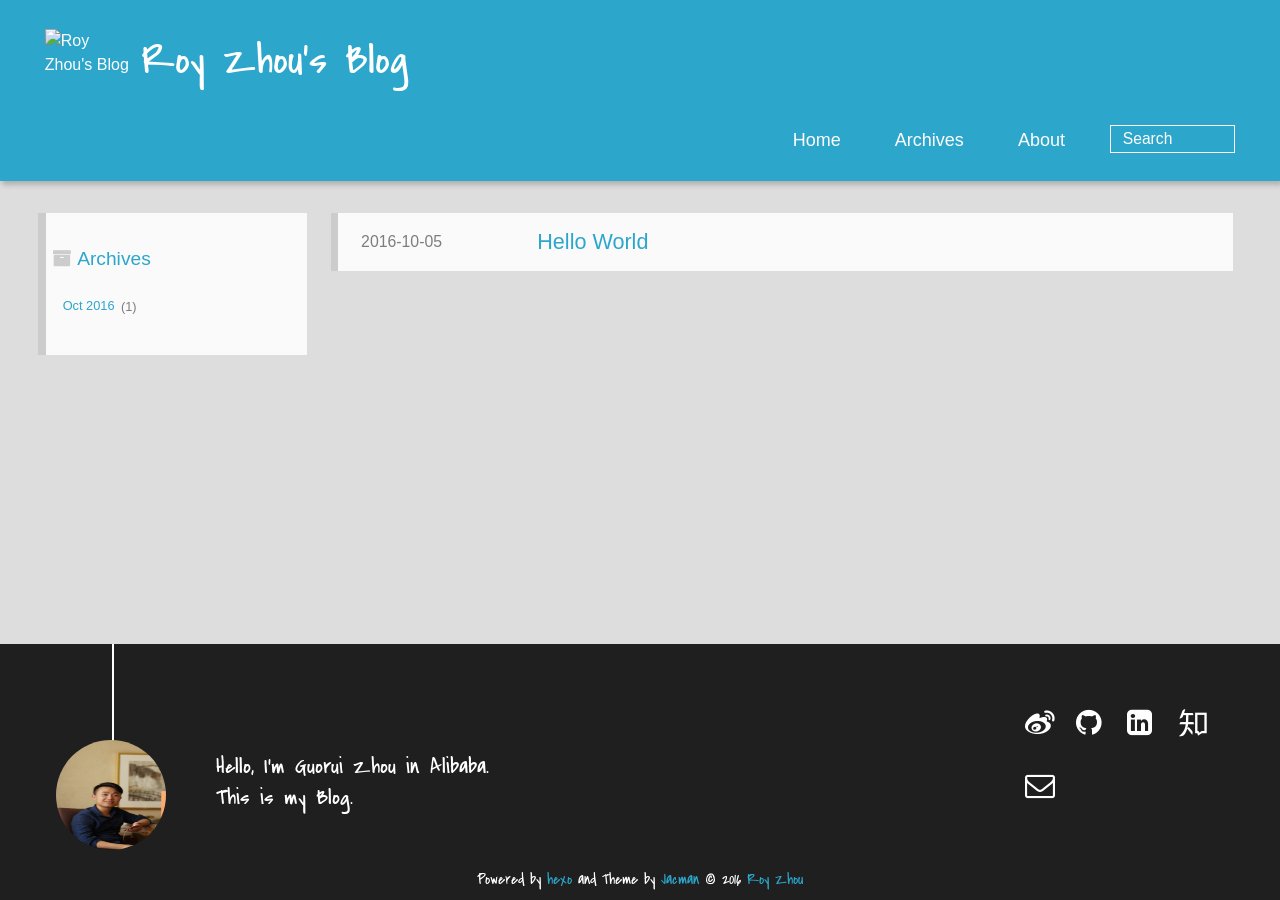
==== commit bd8d9d1c: "modify public" ====
--- a/archives/index.html
+++ b/archives/index.html
@@ -4,22 +4,22 @@
 <head>
   <meta charset="UTF-8">
   
-    <title>Archives | Hexo</title>
+    <title>Archives | Roy Zhou&#39;s Blog</title>
     <meta name="viewport" content="width=device-width, initial-scale=1,user-scalable=no">
     
-    <meta name="author" content="John Doe">
+    <meta name="author" content="Roy Zhou">
     
 
     
     <meta property="og:type" content="website">
-<meta property="og:title" content="Hexo">
+<meta property="og:title" content="Roy Zhou's Blog">
 <meta property="og:url" content="http://yoursite.com/archives/index.html">
-<meta property="og:site_name" content="Hexo">
+<meta property="og:site_name" content="Roy Zhou's Blog">
 <meta name="twitter:card" content="summary">
-<meta name="twitter:title" content="Hexo">
-
-    
-    <link rel="alternative" href="/atom.xml" title="Hexo" type="application/atom+xml">
+<meta name="twitter:title" content="Roy Zhou's Blog">
+
+    
+    <link rel="alternative" href="/atom.xml" title="Roy Zhou&#39;s Blog" type="application/atom+xml">
     
     
     <link rel="icon" href="/img/favicon.ico">
@@ -37,11 +37,11 @@
 <div>
 		
 			<div id="imglogo">
-				<a href="/"><img src="/img/logo.png" alt="Hexo" title="Hexo"/></a>
+				<a href="/"><img src="/img/logo.png" alt="Roy Zhou&#39;s Blog" title="Roy Zhou&#39;s Blog"/></a>
 			</div>
 			
 			<div id="textlogo">
-				<h1 class="site-name"><a href="/" title="Hexo">Hexo</a></h1>
+				<h1 class="site-name"><a href="/" title="Roy Zhou&#39;s Blog">Roy Zhou&#39;s Blog</a></h1>
 				<h2 class="blog-motto"></h2>
 			</div>
 			<div class="navbar"><a class="navbutton navmobile" href="#" title="Menu">
@@ -88,7 +88,7 @@
     <a href="/2016/10/05/hello-world/" title="Hello World" itemprop="url">
   
 
-    <time datetime="2016-10-05T05:30:31.000Z" itemprop="datePublished">2016-10-05</time>
+    <time datetime="2016-10-05T07:17:33.000Z" itemprop="datePublished">2016-10-05</time>
 
 
     <h1 itemprop="name">Hello World</h1>
@@ -142,7 +142,7 @@
 		<p class="copyright">
 		Powered by <a href="http://hexo.io" target="_blank" title="hexo">hexo</a> and Theme by <a href="https://github.com/wuchong/jacman" target="_blank" title="Jacman">Jacman</a> © 2016 
 		
-		<a href="/about" target="_blank" title="John Doe">John Doe</a>
+		<a href="/about" target="_blank" title="Roy Zhou">Roy Zhou</a>
 		
 		
 		</p>
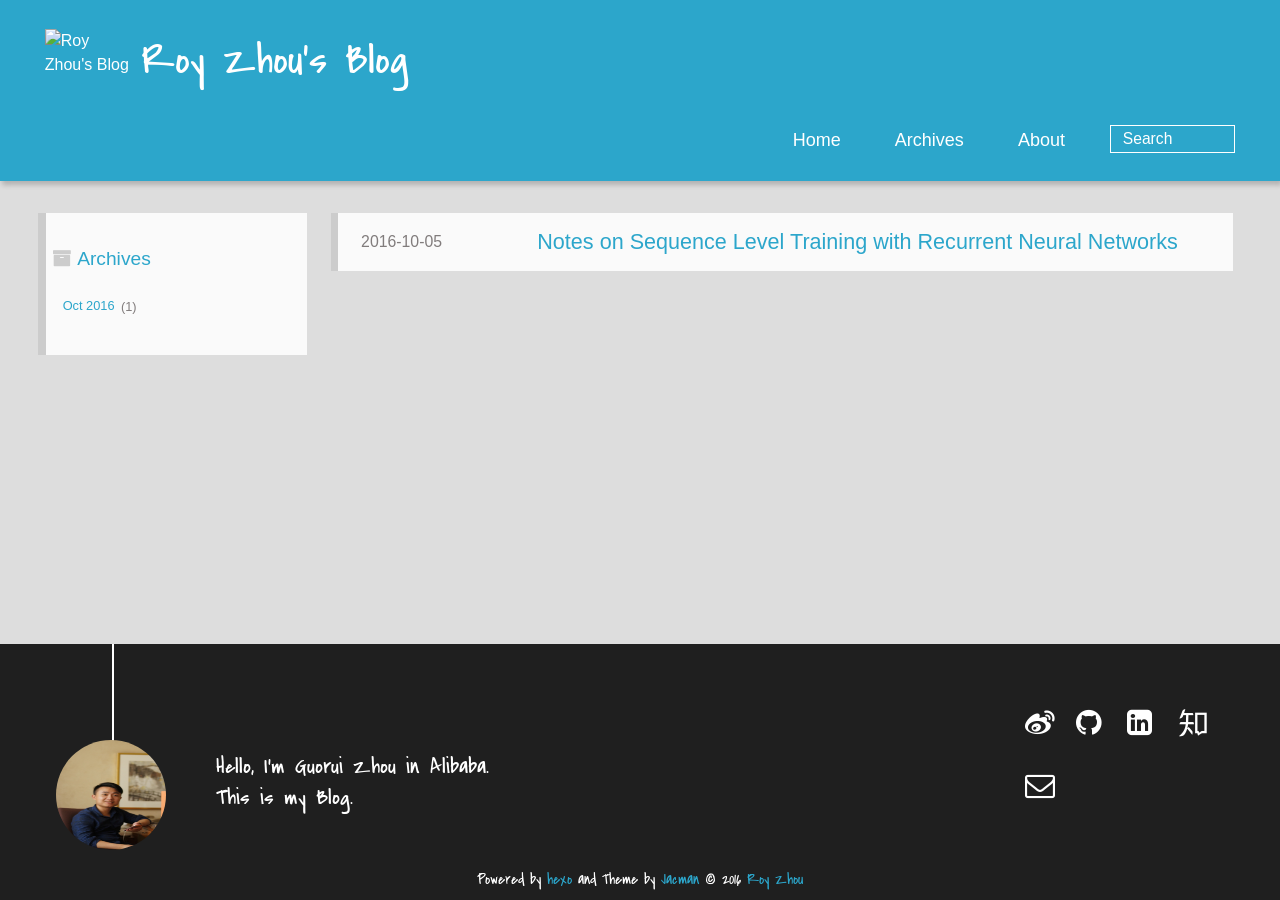
==== commit be44b1f2: "add seq2seq" ====
--- a/archives/index.html
+++ b/archives/index.html
@@ -85,13 +85,13 @@
 
   <section class="post" itemscope itemprop="blogPost">
   
-    <a href="/2016/10/05/hello-world/" title="Hello World" itemprop="url">
-  
-
-    <time datetime="2016-10-05T07:17:33.000Z" itemprop="datePublished">2016-10-05</time>
-
-
-    <h1 itemprop="name">Hello World</h1>
+    <a href="/2016/10/05/RL-for-seq2seq/" title="Notes on Sequence Level Training with Recurrent Neural Networks" itemprop="url">
+  
+
+    <time datetime="2016-10-05T07:20:09.000Z" itemprop="datePublished">2016-10-05</time>
+
+
+    <h1 itemprop="name">Notes on Sequence Level Training with Recurrent Neural Networks</h1>
 
   </a>
 </section>
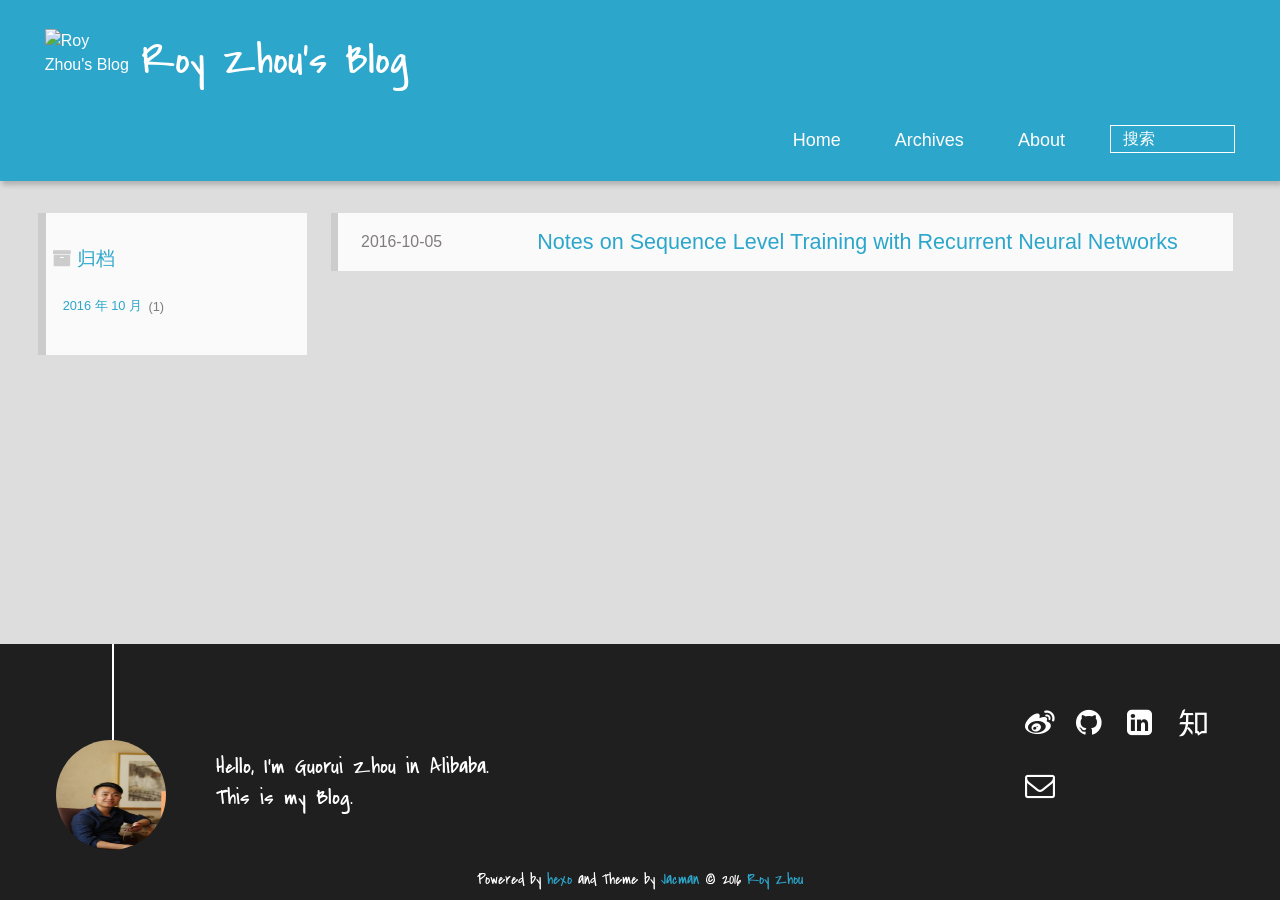
==== commit 8159d566: "add cnzz" ====
--- a/archives/index.html
+++ b/archives/index.html
@@ -2,9 +2,9 @@
   <!DOCTYPE HTML>
 <html >
 <head>
-  <meta charset="UTF-8">
-  
-    <title>Archives | Roy Zhou&#39;s Blog</title>
+  <!-- hexo-inject:begin --><!-- hexo-inject:end --><meta charset="UTF-8">
+  
+    <title>归档 | Roy Zhou&#39;s Blog</title>
     <meta name="viewport" content="width=device-width, initial-scale=1,user-scalable=no">
     
     <meta name="author" content="Roy Zhou">
@@ -28,11 +28,11 @@
     <link rel="apple-touch-icon" href="/img/jacman.jpg">
     <link rel="apple-touch-icon-precomposed" href="/img/jacman.jpg">
     
-    <link rel="stylesheet" href="/css/style.css">
+    <link rel="stylesheet" href="/css/style.css"><!-- hexo-inject:begin --><!-- hexo-inject:end -->
 </head>
 
     <body>
-      <header>
+      <!-- hexo-inject:begin --><!-- hexo-inject:end --><header>
         
 <div>
 		
@@ -44,7 +44,7 @@
 				<h1 class="site-name"><a href="/" title="Roy Zhou&#39;s Blog">Roy Zhou&#39;s Blog</a></h1>
 				<h2 class="blog-motto"></h2>
 			</div>
-			<div class="navbar"><a class="navbutton navmobile" href="#" title="Menu">
+			<div class="navbar"><a class="navbutton navmobile" href="#" title="菜单">
 			</a></div>
 			<nav class="animated">
 				<ul>
@@ -60,7 +60,7 @@
  					
 					<form class="search" action="//google.com/search" method="get" accept-charset="utf-8">
 						<label>Search</label>
-						<input type="search" id="search" name="q" autocomplete="off" maxlength="20" placeholder="Search" />
+						<input type="search" id="search" name="q" autocomplete="off" maxlength="20" placeholder="搜索" />
 						<input type="hidden" name="q" value="site:yoursite.com">
 					</form>
 					
@@ -73,10 +73,10 @@
         
 
 <div class="archive-title" >
-  <h2 class="archive-icon">Archives</h2>
+  <h2 class="archive-icon">归档</h2>
   
   <div class="archiveslist archive-float clearfix">
-   <ul class="archive-list"><li class="archive-list-item"><a class="archive-list-link" href="/archives/2016/10/">Oct 2016</a><span class="archive-list-count">1</span></li></ul>
+   <ul class="archive-list"><li class="archive-list-item"><a class="archive-list-link" href="/archives/2016/10/">2016 年 10 月</a><span class="archive-list-count">1</span></li></ul>
  </div>
   
 </div>
@@ -119,17 +119,17 @@
 		<a href="http://weibo.com/3228905747" target="_blank" class="icon-weibo" title="微博"></a>
 		
 		
-		<a href="https://github.com/https://github.com/zhougr1993" target="_blank" class="icon-github" title="github"></a>
-		
-		
-		
-		
-		
-		<a href="https://www.linkedin.com/in/https://www.linkedin.com/in/国睿-周-a357949b" target="_blank" class="icon-linkedin" title="linkedin"></a>
-		
-		
-		
-		<a href="http://www.zhihu.com/people/https://www.zhihu.com/people/zhou-guo-rui-25" target="_blank" class="icon-zhihu" title="知乎"></a>
+		<a href="https://github.com/zhougr1993" target="_blank" class="icon-github" title="github"></a>
+		
+		
+		
+		
+		
+		<a href="https://www.linkedin.com/in/国睿-周-a357949b" target="_blank" class="icon-linkedin" title="linkedin"></a>
+		
+		
+		
+		<a href="http://www.zhihu.com/people/zhou-guo-rui-25" target="_blank" class="icon-zhihu" title="知乎"></a>
 		
 		
 		
@@ -232,6 +232,15 @@
 
 <!-- Analytics Begin -->
 
+<script type="text/javascript">
+(function(i,s,o,g,r,a,m){i['GoogleAnalyticsObject']=r;i[r]=i[r]||function(){
+  (i[r].q=i[r].q||[]).push(arguments)},i[r].l=1*new Date();a=s.createElement(o),
+  m=s.getElementsByTagName(o)[0];a.async=1;a.src=g;m.parentNode.insertBefore(a,m)
+})(window,document,'script','//www.google-analytics.com/analytics.js','ga');
+ga('create', 'null', 'null');  
+ga('send', 'pageview');
+</script>
+
 
 
 <script>
@@ -251,7 +260,7 @@
 <!-- Totop Begin -->
 
 	<div id="totop">
-	<a title="Back to Top"><img src="/img/scrollup.png"/></a>
+	<a title="返回顶部"><img src="/img/scrollup.png"/></a>
 	</div>
 	<script src="/js/totop.js"></script>
 
@@ -265,7 +274,24 @@
 
 <!-- Tiny_search Begin -->
 
-<!-- Tiny_search End -->
+<!-- Tiny_search End --><!-- hexo-inject:begin --><!-- Begin: Injected MathJax -->
+<script type="text/x-mathjax-config">
+  MathJax.Hub.Config({"tex2jax":{"inlineMath":[["$","$"],["\\(","\\)"]],"skipTags":["script","noscript","style","textarea","pre","code"],"processEscapes":true},"TeX":{"equationNumbers":{"autoNumber":"AMS"}}});
+</script>
+
+<script type="text/x-mathjax-config">
+  MathJax.Hub.Queue(function() {
+    var all = MathJax.Hub.getAllJax(), i;
+    for(i=0; i < all.length; i += 1) {
+      all[i].SourceElement().parentNode.className += ' has-jax';
+    }
+  });
+</script>
+
+<script type="text/javascript" src="//cdn.mathjax.org/mathjax/latest/MathJax.js?config=TeX-AMS-MML_HTMLorMML">
+</script>
+<!-- End: Injected MathJax -->
+<!-- hexo-inject:end -->
 
     </body>
    </html>
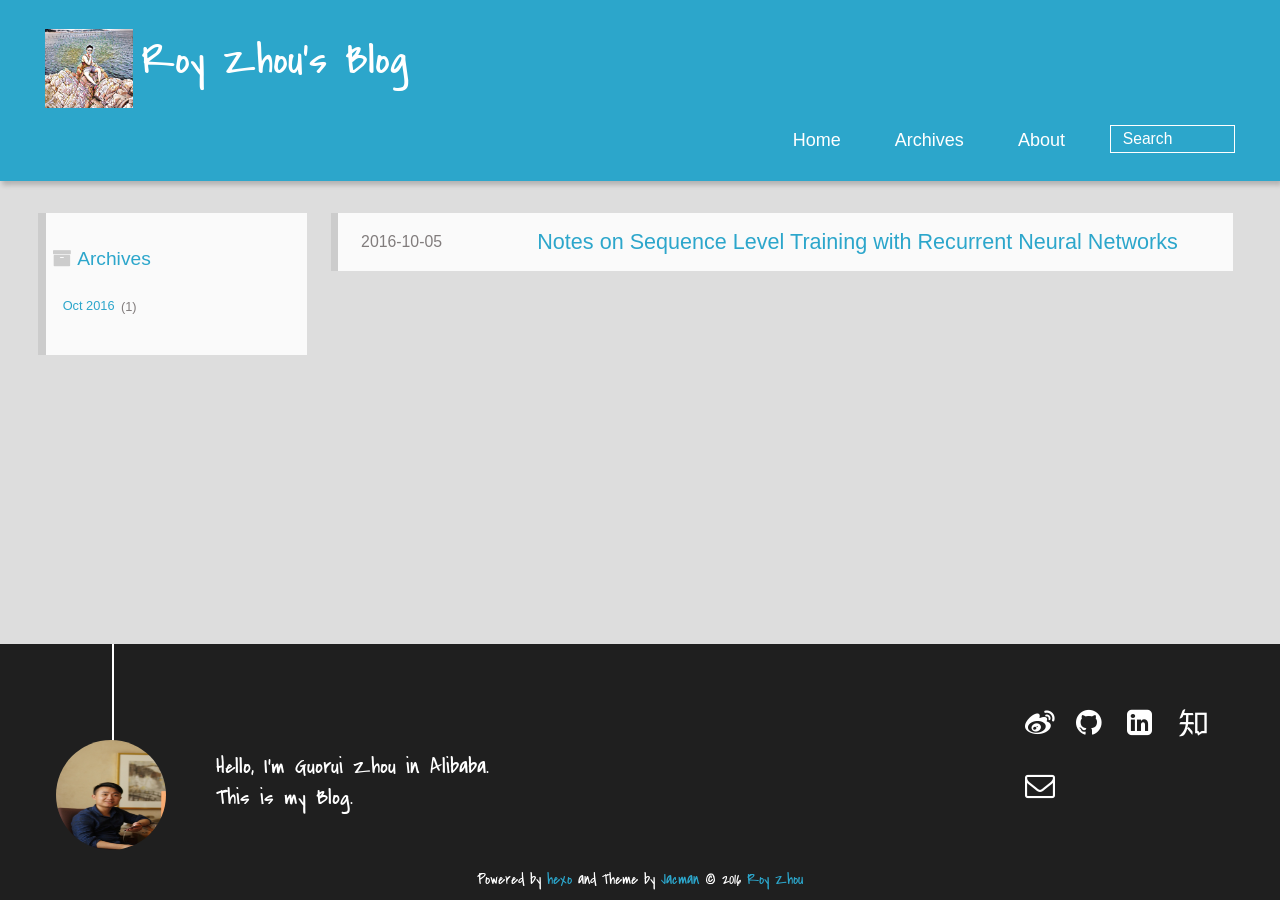
==== commit 1cb4dfbb: "add log" ====
--- a/archives/index.html
+++ b/archives/index.html
@@ -4,7 +4,7 @@
 <head>
   <!-- hexo-inject:begin --><!-- hexo-inject:end --><meta charset="UTF-8">
   
-    <title>归档 | Roy Zhou&#39;s Blog</title>
+    <title>Archives | Roy Zhou&#39;s Blog</title>
     <meta name="viewport" content="width=device-width, initial-scale=1,user-scalable=no">
     
     <meta name="author" content="Roy Zhou">
@@ -44,7 +44,7 @@
 				<h1 class="site-name"><a href="/" title="Roy Zhou&#39;s Blog">Roy Zhou&#39;s Blog</a></h1>
 				<h2 class="blog-motto"></h2>
 			</div>
-			<div class="navbar"><a class="navbutton navmobile" href="#" title="菜单">
+			<div class="navbar"><a class="navbutton navmobile" href="#" title="Menu">
 			</a></div>
 			<nav class="animated">
 				<ul>
@@ -60,7 +60,7 @@
  					
 					<form class="search" action="//google.com/search" method="get" accept-charset="utf-8">
 						<label>Search</label>
-						<input type="search" id="search" name="q" autocomplete="off" maxlength="20" placeholder="搜索" />
+						<input type="search" id="search" name="q" autocomplete="off" maxlength="20" placeholder="Search" />
 						<input type="hidden" name="q" value="site:yoursite.com">
 					</form>
 					
@@ -73,10 +73,10 @@
         
 
 <div class="archive-title" >
-  <h2 class="archive-icon">归档</h2>
+  <h2 class="archive-icon">Archives</h2>
   
   <div class="archiveslist archive-float clearfix">
-   <ul class="archive-list"><li class="archive-list-item"><a class="archive-list-link" href="/archives/2016/10/">2016 年 10 月</a><span class="archive-list-count">1</span></li></ul>
+   <ul class="archive-list"><li class="archive-list-item"><a class="archive-list-link" href="/archives/2016/10/">Oct 2016</a><span class="archive-list-count">1</span></li></ul>
  </div>
   
 </div>
@@ -260,7 +260,7 @@
 <!-- Totop Begin -->
 
 	<div id="totop">
-	<a title="返回顶部"><img src="/img/scrollup.png"/></a>
+	<a title="Back to Top"><img src="/img/scrollup.png"/></a>
 	</div>
 	<script src="/js/totop.js"></script>
 
